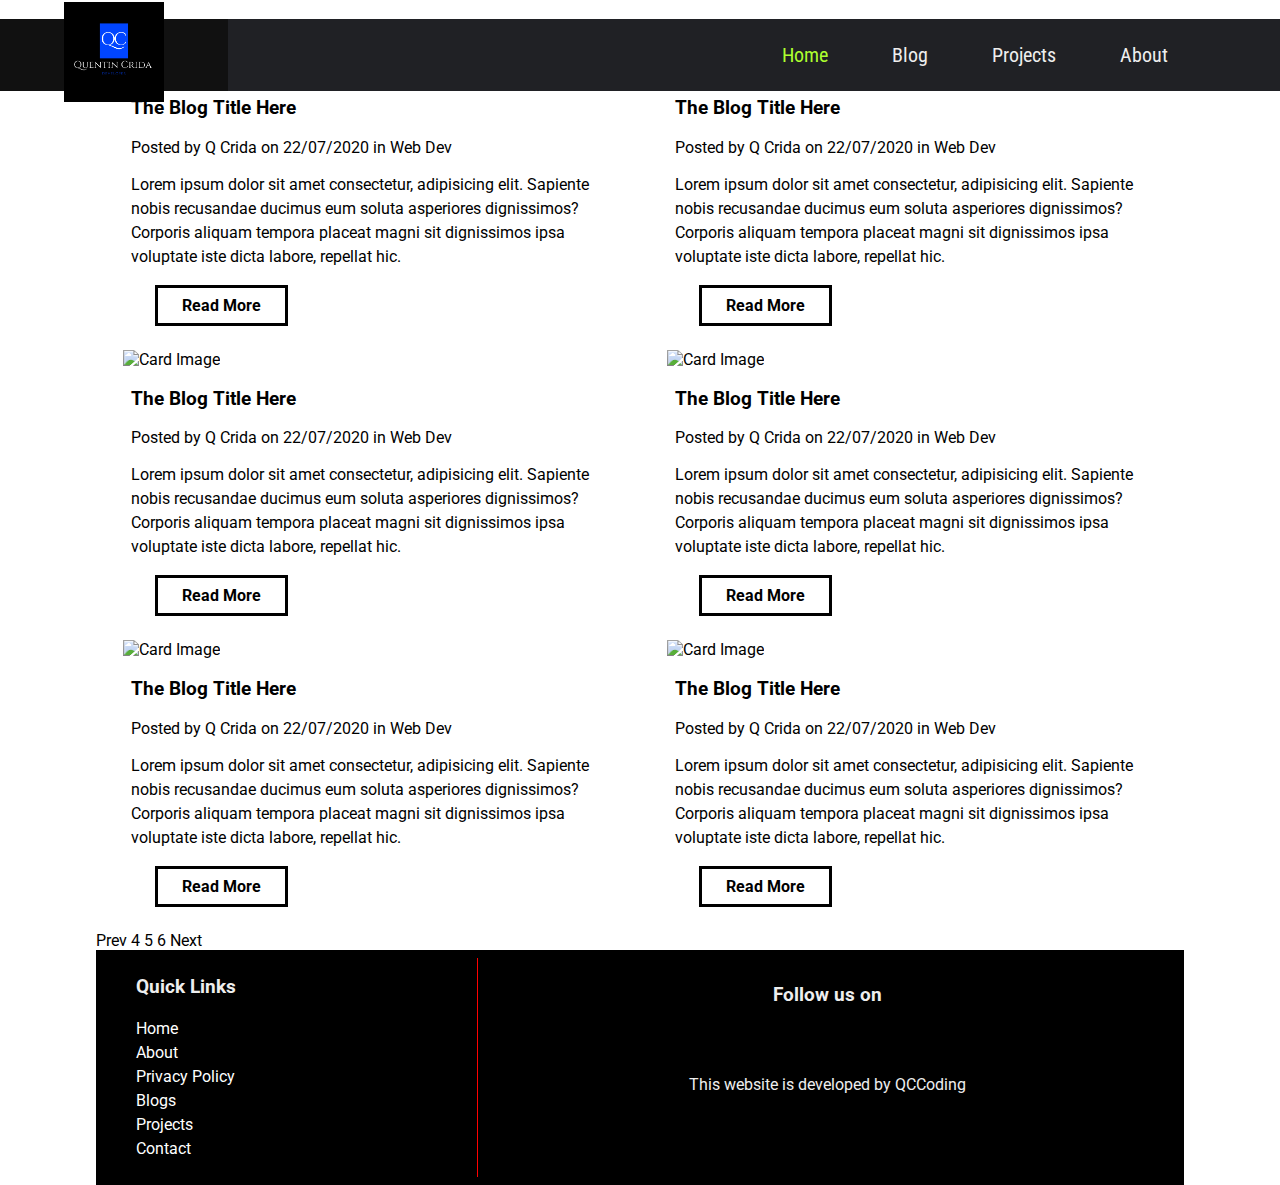
==== blogslist.html @ 997a6142 "blogslist.html added" ====
<!DOCTYPE html>
<html lang="en">
<head>
    <meta charset="UTF-8">
    <meta name="viewport" content="width=device-width, initial-scale=1.0">
    <link rel="stylesheet" href="style.css">
    <script src="https://use.fontawesome.com/8673ac2ba2.js"></script>
    <link href="https://fonts.googleapis.com/css2?family=Roboto&family=Roboto+Condensed:ital@1&family=Roboto+Slab&display=swap" rel="stylesheet">
    <title>Quentin Crida</title>
</head>

<body>
    <div id="slideout-menu">
        <ul>
            <li>
                <a href="#">Home</a>
            </li>
            <li>
                <a href="#">Blog</a>
            </li>
            <li>
                <a href="#">Projects</a>
            </li>
            <li>
                <a href="#">About</a>
            </li>
            <li>
                <input type="text" placeholder="Search Here">
            </li>
        </ul>
    </div>
    <nav>
        <div id="logo-img">
            <a href="#">
                <img src="img/Quentin Crida (1).png" alt="Quentin Crida logo">
            </a>
        </div>
        <div id="menu-icon">
            <i class="fa fa-bars"></i>
        </div>
        <ul>
            <li>
                <a class="active" href="index.html">Home</a>
            </li>
            <li>
                <a href="blogslist.html">Blog</a>
            </li>
            <li>
                <a href="blogslist.html">Projects</a>
            </li>
            <li>
                <a href="about.html">About</a>
            </li>
            <li>
                <div id="search-icon">
                    <i class="fa fa-search"></i>
                </div>
            </li>
        </ul>
    </nav>
    <div id="searchbox">
        <input type="text" placeholder="Search Here">
    </div>

    <main>
        <h3 class="page-heading">Blogs</h3>

        <section>
            <div class="card">
                <div class="card-image">
                    <a href="blogpost.html">
                        <img src="img/penguin-by-the-shore-1823703.jpg" alt="Card Image">
                    </a>
                </div>

                <div class="card-description">
                    <a href="blogpost.html">
                        <h3>The Blog Title Here</h3>
                    </a>
                    <div class="card-meta">
                        Posted by Q Crida on 22/07/2020 in 
                        <a href="#">Web Dev</a>
                    </div>
                    <p>
                        Lorem ipsum dolor sit amet consectetur, adipisicing elit. Sapiente nobis recusandae ducimus eum soluta asperiores dignissimos? Corporis aliquam tempora placeat magni sit dignissimos ipsa voluptate iste dicta labore, repellat hic.
                    </p>
                    <a href="blogpost.html" class="btn-readmore">Read More</a>
                </div>
            </div>


            <div class="card">
                <div class="card-image">
                    <a href="#">
                        <img src="img/foggy-mountain-2316745.jpg" alt="Card Image">
                    </a>
                </div>

                <div class="card-description">
                    <a href="blogpost.html">
                        <h3>The Blog Title Here</h3>
                    </a>
                    <div class="card-meta">
                        Posted by Q Crida on 22/07/2020 in 
                        <a href="#">Web Dev</a>
                    </div>
                    <p>
                        Lorem ipsum dolor sit amet consectetur, adipisicing elit. Sapiente nobis recusandae ducimus eum soluta asperiores dignissimos? Corporis aliquam tempora placeat magni sit dignissimos ipsa voluptate iste dicta labore, repellat hic.
                    </p>
                    <a href="#" class="btn-readmore">Read More</a>
                </div>
            </div>

            <div class="card">
                <div class="card-image">
                    <a href="blogpost.html">
                        <img src="img/penguin-by-the-shore-1823703.jpg" alt="Card Image">
                    </a>
                </div>

                <div class="card-description">
                    <a href="blogpost.html">
                        <h3>The Blog Title Here</h3>
                    </a>
                    <div class="card-meta">
                        Posted by Q Crida on 22/07/2020 in 
                        <a href="#">Web Dev</a>
                    </div>
                    <p>
                        Lorem ipsum dolor sit amet consectetur, adipisicing elit. Sapiente nobis recusandae ducimus eum soluta asperiores dignissimos? Corporis aliquam tempora placeat magni sit dignissimos ipsa voluptate iste dicta labore, repellat hic.
                    </p>
                    <a href="blogpost.html" class="btn-readmore">Read More</a>
                </div>
            </div>


            <div class="card">
                <div class="card-image">
                    <a href="#">
                        <img src="img/foggy-mountain-2316745.jpg" alt="Card Image">
                    </a>
                </div>

                <div class="card-description">
                    <a href="blogpost.html">
                        <h3>The Blog Title Here</h3>
                    </a>
                    <div class="card-meta">
                        Posted by Q Crida on 22/07/2020 in 
                        <a href="#">Web Dev</a>
                    </div>
                    <p>
                        Lorem ipsum dolor sit amet consectetur, adipisicing elit. Sapiente nobis recusandae ducimus eum soluta asperiores dignissimos? Corporis aliquam tempora placeat magni sit dignissimos ipsa voluptate iste dicta labore, repellat hic.
                    </p>
                    <a href="#" class="btn-readmore">Read More</a>
                </div>
            </div>

            <div class="card">
                <div class="card-image">
                    <a href="blogpost.html">
                        <img src="img/penguin-by-the-shore-1823703.jpg" alt="Card Image">
                    </a>
                </div>

                <div class="card-description">
                    <a href="blogpost.html">
                        <h3>The Blog Title Here</h3>
                    </a>
                    <div class="card-meta">
                        Posted by Q Crida on 22/07/2020 in 
                        <a href="#">Web Dev</a>
                    </div>
                    <p>
                        Lorem ipsum dolor sit amet consectetur, adipisicing elit. Sapiente nobis recusandae ducimus eum soluta asperiores dignissimos? Corporis aliquam tempora placeat magni sit dignissimos ipsa voluptate iste dicta labore, repellat hic.
                    </p>
                    <a href="blogpost.html" class="btn-readmore">Read More</a>
                </div>
            </div>


            <div class="card">
                <div class="card-image">
                    <a href="#">
                        <img src="img/foggy-mountain-2316745.jpg" alt="Card Image">
                    </a>
                </div>

                <div class="card-description">
                    <a href="blogpost.html">
                        <h3>The Blog Title Here</h3>
                    </a>
                    <div class="card-meta">
                        Posted by Q Crida on 22/07/2020 in 
                        <a href="#">Web Dev</a>
                    </div>
                    <p>
                        Lorem ipsum dolor sit amet consectetur, adipisicing elit. Sapiente nobis recusandae ducimus eum soluta asperiores dignissimos? Corporis aliquam tempora placeat magni sit dignissimos ipsa voluptate iste dicta labore, repellat hic.
                    </p>
                    <a href="#" class="btn-readmore">Read More</a>
                </div>
            </div>


        </section>

        <div id="pagination">
            <a href="#">Prev</a>
            <a href="#">4</a>
            <a href="#">5</a>
            <a href="#">6</a>
            <a href="#">Next</a>
        </div>

        <footer>
            <div id="left-footer">
                <h3>Quick Links</h3>
                <p>
                    <ul>
                        <li>
                            <a href="#">Home</a>
                        </li>
                        <li>
                            <a href="#">About</a>
                        </li> <li>
                            <a href="#">Privacy Policy</a>
                        </li> <li>
                            <a href="#">Blogs</a>
                        </li> <li>
                            <a href="#">Projects</a>
                        </li> <li>
                            <a href="#">Contact</a>
                        </li>
                        
                    </ul>
                </p>
            </div>
            <div id="right-footer">
                <h3>Follow us on</h3>
                <div id="social-media-footer">
                    <ul>
                        <li>
                            <a href="#">
                                <i class="fa fa-facebook"></i>
                            </a>
                        </li>
                        <li>
                            <a href="#">
                                <i class="fa fa-youtube"></i>
                            </a>
                        </li> <li>
                            <a href="#">
                                <i class="fa fa-github "></i>
                            </a>
                        </li> 
                    </ul>
                </div>
                <p>This website is developed by QCCoding</p>
            </div>
        </footer>
    </main>

    <script src="main.js"></script>
</body>
</html>
---- style.css ----
body {
 font-family: 'Roboto', sans-serif;
 margin: 0;
}
h1{
    padding: 8px;
    background: rgba(255,0,0,0.8);
    border-radius: 8px;
    margin: 0;
    font-size: 64px;
    font-family: 'Roboto Slab';

}
p {
    line-height: 1.5;
}
main {
    margin: 0 auto;
}

a {
    text-decoration: none;
    color: black;
}
a:hover {
    text-decoration: underline;
}
/* Inputs */

input,
textarea{
    height: 32px;
    padding: 0 16px;
    font-family: 'Roboto Condensed', sans-serif;
    font-size: 20px;
    border: none;
    box-shadow: inset 8px 3px 18px -4px rgba(0,0,0,0.4);
}
input:focus,
textarea:focus {
outline:none;
}
/* Banner */

#banner{
    height: 100vh;
    display: flex;
    align-items: center;
    justify-content: center;
    flex-direction: column;
    background: rgba(0,0,0,0.2) url(img/aerial-view-of-a-beach-4253928.jpg);
    background-size: cover;
    background-attachment: fixed;
    background-position: center;
    background-blend-mode: overlay;
    color: white;
}

#banner h3 {
    background: black;
    border-radius: 8px;
    padding: 0 24px;
    font-size: 24px;
}


/* Search Box */

#searchbox {
    position: fixed;
    right: 0;
    top: 24px;
    width: 500px;
    pointer-events: none;
    z-index: 50;
    transition: 0.4ms;
}
#searchbox input {
    height: 48px;
    width: 100%;
}
/* Navigation */

nav {
    height: 72px;
    background: #202125;
    width: 100%;
    position: fixed;
    font-family: 'Roboto Condensed', sans-serif;
    font-size: 20px;
    display: flex;
    padding: 0 16px 0 0;
    box-sizing: border-box;
    justify-content: space-between;
    z-index: 100;
}

nav a {
    padding: 0 32px;
    color:#eee;
    transition: 0.04s;
}
nav a:hover{
    text-decoration: none;
    color: red;
}

nav ul{
    display: flex;
    list-style: none;
    justify-content: space-around;
    align-items: center;
    height: 100%;
    margin: 0;
}
.active {
    color: greenyellow;
}
#logo-img {
    display: flex;
    height: 100%;
    background: #111;
    padding: 0 32px;
    align-items: center;
    color: white;
    transition: 0.4s;
}
#logo-img img {
    height: 100px;
}
#logo-img:hover{
    background: black;
}
#menu-icon {
    height: 100%;
    font-size: 28px;
    padding: 0 4px;
    color: #eee;
    display: none;
    align-items: center;
}
/* Search Icon */

#search-icon{
    color: white;
    padding: 0 32px;
    cursor: pointer;
    transition: 0.4s;
}

#search-icon:hover{
    color: red;
}

/* SlideOut Menu */
#slideout-menu{
    display: none;
    background: #2d3436;
    z-index: 100;
    position: fixed;
    transition: 0.4s;
    margin-top: 72px;
    width: 100%;
    text-align: center;
    opacity: 0;
    pointer-events: none;
}
#slideout-menu ul {
list-style: none;
padding: 0 32px;
}

#slideout-menu ul li {
    padding: 8px;
}

#slideout-menu a {
    font-family: 'Roboto Condensed', sans-serif;
    font-size: 20px;
    color: white;
}

#slideout-menu input {
    width: 85%;
    padding: 8px;
    font-family: 'Roboto Condensed', sans-serif;
    font-size: 20px;
    text-align: center;
}

/* Sections */

section {
    display: flex;
    justify-content: space-around;
    flex-wrap: wrap;
}

.section-heading{
    font-size: 32px;
    font-family: 'Roboto Condensed', sans-serif;
    border-left: 3px solid black;
    border-right: 3px solid black;
    transition: all 0.4s;
    display: inline-block;
    padding: 4px 32px;
}
.section-heading:hover {
    padding: 4px 48px;
    background: red;
}
/* Section Source */

#section-source p {
    padding: 8px;
    text-align: center;
}

#section-source a {
    margin: 8px;
    text-align: center;
}
/* Card */
.card-image{
    transition: 0.4s;
}
.card-image:hover{
    box-shadow: 0 10px 6px -6px #777;
}

.card .card-description{
    padding: 0 8px;
}

/* Button Read More */
.btn-readmore{
    padding: 8px 24px;
    border: 3px solid black;
    transition: 0.4s;
    display: inline-block;
    margin-bottom: 24px;
    margin-left: 24px;
    font-weight: bold;
    cursor: pointer;
}
.btn-readmore:hover{
    background: red;
    text-decoration: none;
    padding: 8px 64px 8px 24px; 
}

/* Footer  */

footer{
    background: black;
    padding: 8px;
    color: #eee;
    display: flex;
}
footer a {
    color: white;
}
footer #left-footer {
    flex:1;
    border-right: 1px solid red;
    padding-left: 32px;
}
footer #left-footer ul {
    padding:0;
    list-style: none;
    line-height: 1.5;
}

footer #right-footer {
    flex: 2;
    padding: 8px;
    text-align: center;
}
footer #social-media-footer a .fa-facebook,
footer #social-media-footer a .fa-youtube,
footer #social-media-footer a .fa-github {
    color: white;
    transition: 0.04s;
}

footer #social-media-footer ul{
    display: flex;
    list-style-type: none;
    justify-content: center;
    padding: 0;
}
footer #social-media-footer ul li {
    font-size: 48px;
    padding: 16px;
    transition: 0.4s;
}

footer #social-media-footer ul li:hover a .fa-youtube {
    color: red;
}

footer #social-media-footer ul li:hover a .fa-facebook {
    color: #3b5998;
}
footer #social-media-footer ul li:hover a .fa-github{
    color: rgb(195, 206, 38);
}




/* Media Queries */
@media (max-width: 900px){
    nav ul{
        display: none;
    }
    
    #menu-icon {
        display: flex;
    }

    #search-box {
        display: none;
    }

    #slideout-menu {
        display: block;
    }
}

@media(max-width:600px){
    main{
        width: 100%;
    }
    h1 {
        font-size: 48px;
    }
    #banner h3{
        font-size: 20px;
    }
    .card {
        text-align: center;
    }
    #logo-img{
        padding: 0;
    }
}
@media(max-width: 719px){
    main {
        width: 95%
    }
    section {
        flex-direction: column;
    }
    .card, .card-image img {
        width: 100%; 
    }

    footer {
        flex-direction: column;
        text-align: center;
    }
    footer #left-footer{
        flex: 1;
        border-right: 0;
        padding-left: 0;
    }
    footer #right-footer{
        background: #eee;
        color: black;
    }

    footer #right-footer {
        color: black;
    }
    footer #social-media-footer a .fa-facebook,
    footer #social-media-footer a .fa-youtube,
    footer #social-media-footer a .fa-github{
        color: black;
        transition: 0.4s;
    }
}

@media(min-width: 720px){
    main{
        width: 95%;
    }
    .card {
        width: 45%;
    }
    .card .card-image img {
        width: 100%;
        height: 800px;
    }

    @media(min-width: 1200px){
        main{
            width:85% 
        }
    }
}
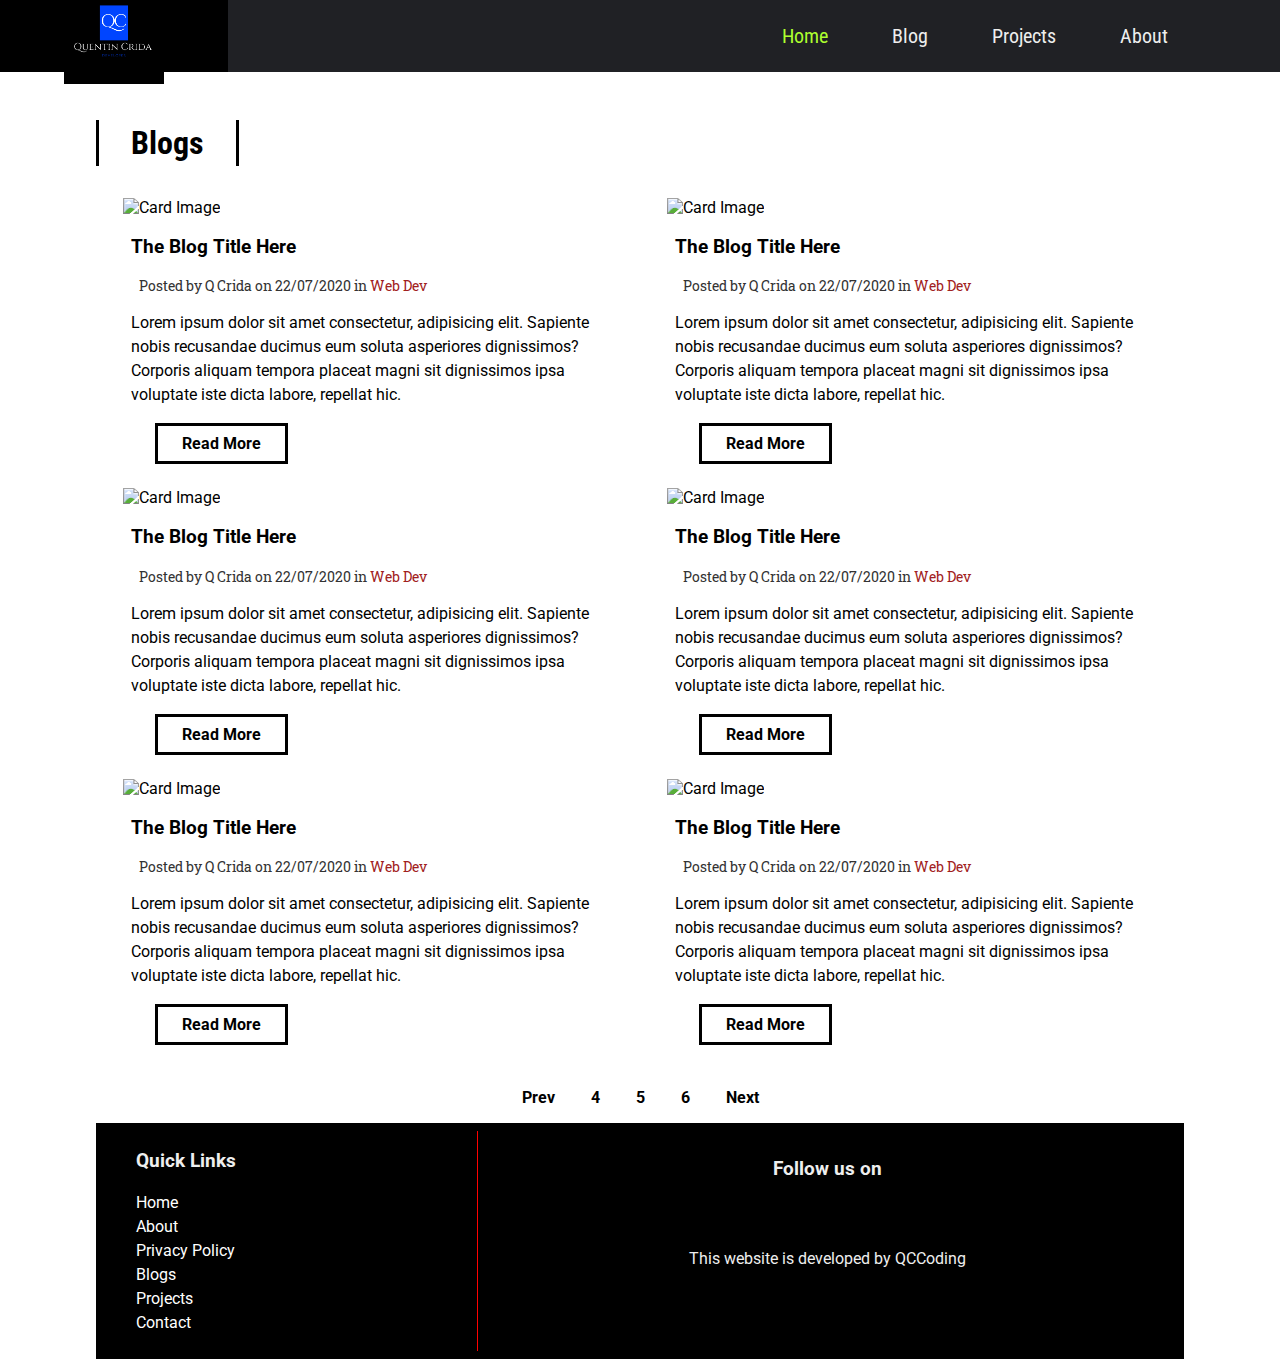
==== commit 297e32f5: "blogslist css done" ====
--- a/blogslist.html
+++ b/blogslist.html
@@ -204,7 +204,7 @@
 
         </section>
 
-        <div id="pagination">
+        <div class="pagination">
             <a href="#">Prev</a>
             <a href="#">4</a>
             <a href="#">5</a>
--- a/style.css
+++ b/style.css
@@ -25,6 +25,7 @@
 a:hover {
     text-decoration: underline;
 }
+
 /* Inputs */
 
 input,
@@ -40,6 +41,7 @@
 textarea:focus {
 outline:none;
 }
+
 /* Banner */
 
 #banner{
@@ -63,7 +65,6 @@
     font-size: 24px;
 }
 
-
 /* Search Box */
 
 #searchbox {
@@ -79,6 +80,7 @@
     height: 48px;
     width: 100%;
 }
+
 /* Navigation */
 
 nav {
@@ -100,6 +102,7 @@
     color:#eee;
     transition: 0.04s;
 }
+
 nav a:hover{
     text-decoration: none;
     color: red;
@@ -113,9 +116,11 @@
     height: 100%;
     margin: 0;
 }
+
 .active {
     color: greenyellow;
 }
+
 #logo-img {
     display: flex;
     height: 100%;
@@ -125,12 +130,15 @@
     color: white;
     transition: 0.4s;
 }
+
 #logo-img img {
     height: 100px;
 }
+
 #logo-img:hover{
     background: black;
 }
+
 #menu-icon {
     height: 100%;
     font-size: 28px;
@@ -139,6 +147,7 @@
     display: none;
     align-items: center;
 }
+
 /* Search Icon */
 
 #search-icon{
@@ -153,6 +162,7 @@
 }
 
 /* SlideOut Menu */
+
 #slideout-menu{
     display: none;
     background: #2d3436;
@@ -165,6 +175,7 @@
     opacity: 0;
     pointer-events: none;
 }
+
 #slideout-menu ul {
 list-style: none;
 padding: 0 32px;
@@ -205,10 +216,12 @@
     display: inline-block;
     padding: 4px 32px;
 }
+
 .section-heading:hover {
     padding: 4px 48px;
     background: red;
 }
+
 /* Section Source */
 
 #section-source p {
@@ -220,10 +233,13 @@
     margin: 8px;
     text-align: center;
 }
+
 /* Card */
+
 .card-image{
     transition: 0.4s;
 }
+
 .card-image:hover{
     box-shadow: 0 10px 6px -6px #777;
 }
@@ -233,6 +249,7 @@
 }
 
 /* Button Read More */
+
 .btn-readmore{
     padding: 8px 24px;
     border: 3px solid black;
@@ -243,6 +260,7 @@
     font-weight: bold;
     cursor: pointer;
 }
+
 .btn-readmore:hover{
     background: red;
     text-decoration: none;
@@ -257,14 +275,17 @@
     color: #eee;
     display: flex;
 }
+
 footer a {
     color: white;
 }
+
 footer #left-footer {
     flex:1;
     border-right: 1px solid red;
     padding-left: 32px;
 }
+
 footer #left-footer ul {
     padding:0;
     list-style: none;
@@ -276,6 +297,7 @@
     padding: 8px;
     text-align: center;
 }
+
 footer #social-media-footer a .fa-facebook,
 footer #social-media-footer a .fa-youtube,
 footer #social-media-footer a .fa-github {
@@ -289,6 +311,7 @@
     justify-content: center;
     padding: 0;
 }
+
 footer #social-media-footer ul li {
     font-size: 48px;
     padding: 16px;
@@ -302,14 +325,62 @@
 footer #social-media-footer ul li:hover a .fa-facebook {
     color: #3b5998;
 }
+
 footer #social-media-footer ul li:hover a .fa-github{
     color: rgb(195, 206, 38);
 }
 
-
-
+/* Blog List Page */
+
+.page-heading {
+    font-size: 32px;
+    font-family: 'Roboto Condensed', sans-serif;
+    border-left: 3px solid black;
+    border-right: 3px solid black;
+    transition: all 0.4s;
+    display: inline-block;
+    padding: 4px 32px;
+    margin-top: 120px;
+}
+
+.page-heading:hover{
+    padding: 4px 48px;
+    background: red;
+}
+
+.card-meta {
+    color: #333;
+    font-size: 14px;
+    padding-left: 8px;
+    font-family: 'Roboto Slab', serif;
+}
+
+.card-meta a{
+    color: rgb(161, 32, 32);
+}
+
+/* Pagination */
+
+.pagination{
+    padding: 8px;
+    text-align: center;
+    font-weight: bold;
+}
+
+.pagination a{
+    border-top: 3px solid white;
+    display: inline-block;
+    padding: 8px 16px;
+    transition: 0.4s;
+}
+
+.pagination a:hover{
+    text-decoration: none;
+    border-top: 3px solid black;
+}
 
 /* Media Queries */
+
 @media (max-width: 900px){
     nav ul{
         display: none;
